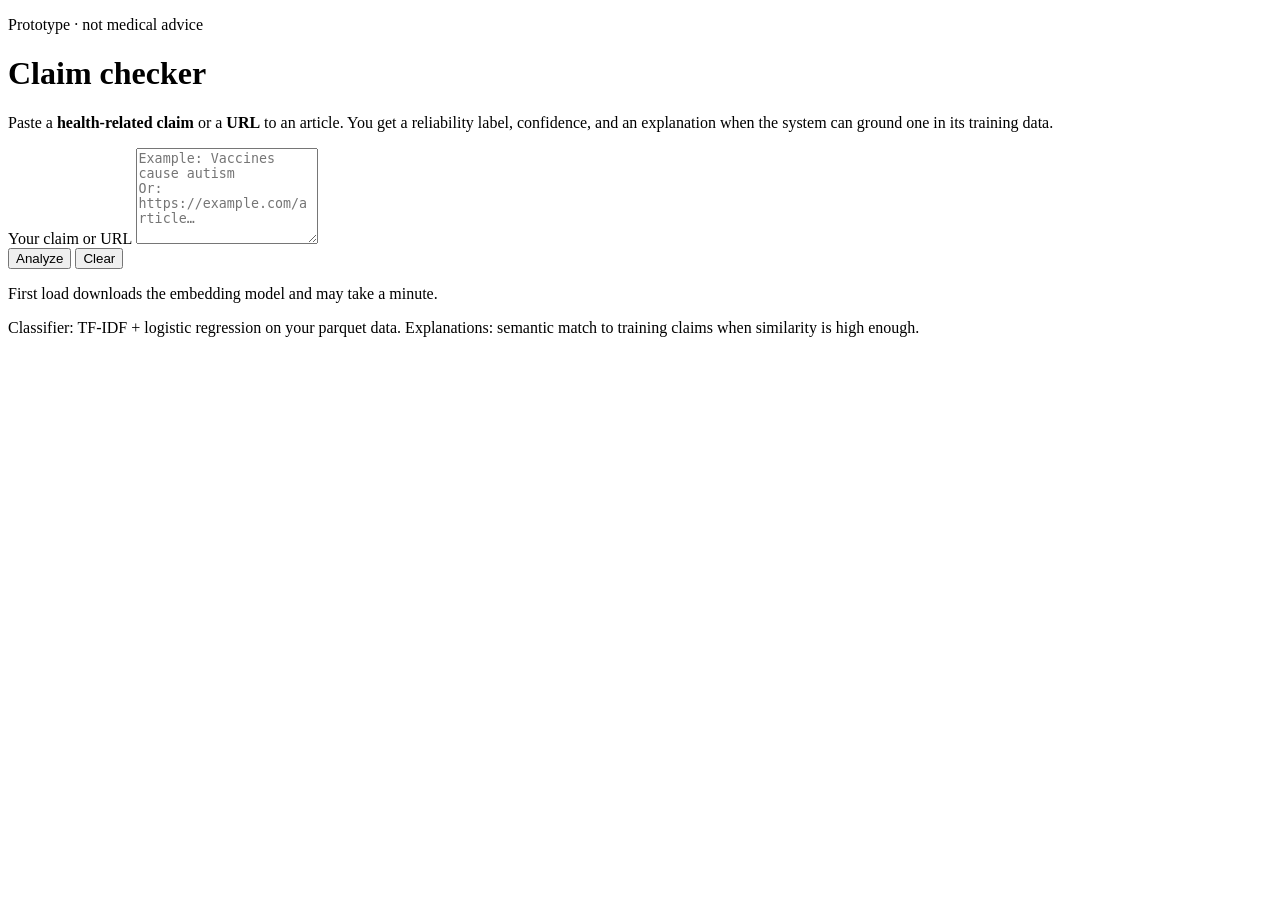
==== web/static/index.html @ 3135909e "restored version Made-with: Cursor" ====
<!DOCTYPE html>
<html lang="en">
<head>
  <meta charset="UTF-8" />
  <meta name="viewport" content="width=device-width, initial-scale=1" />
  <title>Health claim checker</title>
  <link rel="preconnect" href="https://fonts.googleapis.com" />
  <link rel="preconnect" href="https://fonts.gstatic.com" crossorigin />
  <link href="https://fonts.googleapis.com/css2?family=Literata:ital,opsz,wght@0,7..72,400;0,7..72,600;1,7..72,400&family=Syne:wght@500;600;700;800&display=swap" rel="stylesheet" />
  <link rel="stylesheet" href="/static/styles.css" />
</head>
<body>
  <div class="noise" aria-hidden="true"></div>
  <header class="site-header">
    <p class="eyebrow">Prototype · not medical advice</p>
    <h1>Claim checker</h1>
    <p class="lede">
      Paste a <strong>health-related claim</strong> or a <strong>URL</strong> to an article.
      You get a reliability label, confidence, and an explanation when the system can ground one in its training data.
    </p>
  </header>

  <main class="layout">
    <section class="panel input-panel">
      <label for="claim-input">Your claim or URL</label>
      <textarea
        id="claim-input"
        name="claim"
        rows="6"
        placeholder="Example: Vaccines cause autism&#10;Or: https://example.com/article…"
        autocomplete="off"
      ></textarea>
      <div class="actions">
        <button type="button" id="submit-btn" class="btn-primary">
          <span class="btn-label">Analyze</span>
          <span class="btn-spinner" hidden aria-hidden="true"></span>
        </button>
        <button type="button" id="clear-btn" class="btn-ghost">Clear</button>
      </div>
      <p class="hint">First load downloads the embedding model and may take a minute.</p>
    </section>

    <section class="panel result-panel" id="result-panel" hidden>
      <div class="result-inner">
        <p class="eyebrow result-eyebrow">Outcome</p>
        <div id="label-badge" class="label-badge" role="status"></div>
        <div class="confidence-row">
          <span class="conf-label">Confidence</span>
          <meter id="confidence-meter" min="0" max="1" low="0.5" high="0.8" optimum="0.9"></meter>
          <span id="confidence-value" class="conf-value"></span>
        </div>
        <h2 class="section-title">Explanation</h2>
        <div id="explanation-body" class="explanation-body"></div>
        <details class="meta-details" id="meta-details">
          <summary>Technical details</summary>
          <dl id="meta-dl" class="meta-dl"></dl>
        </details>
      </div>
    </section>

    <section class="panel error-panel" id="error-panel" hidden>
      <p class="error-title">Something went wrong</p>
      <p id="error-message" class="error-message"></p>
    </section>
  </main>

  <footer class="site-footer">
    <p>Classifier: TF-IDF + logistic regression on your parquet data. Explanations: semantic match to training claims when similarity is high enough.</p>
  </footer>

  <script src="/static/app.js" type="module"></script>
</body>
</html>
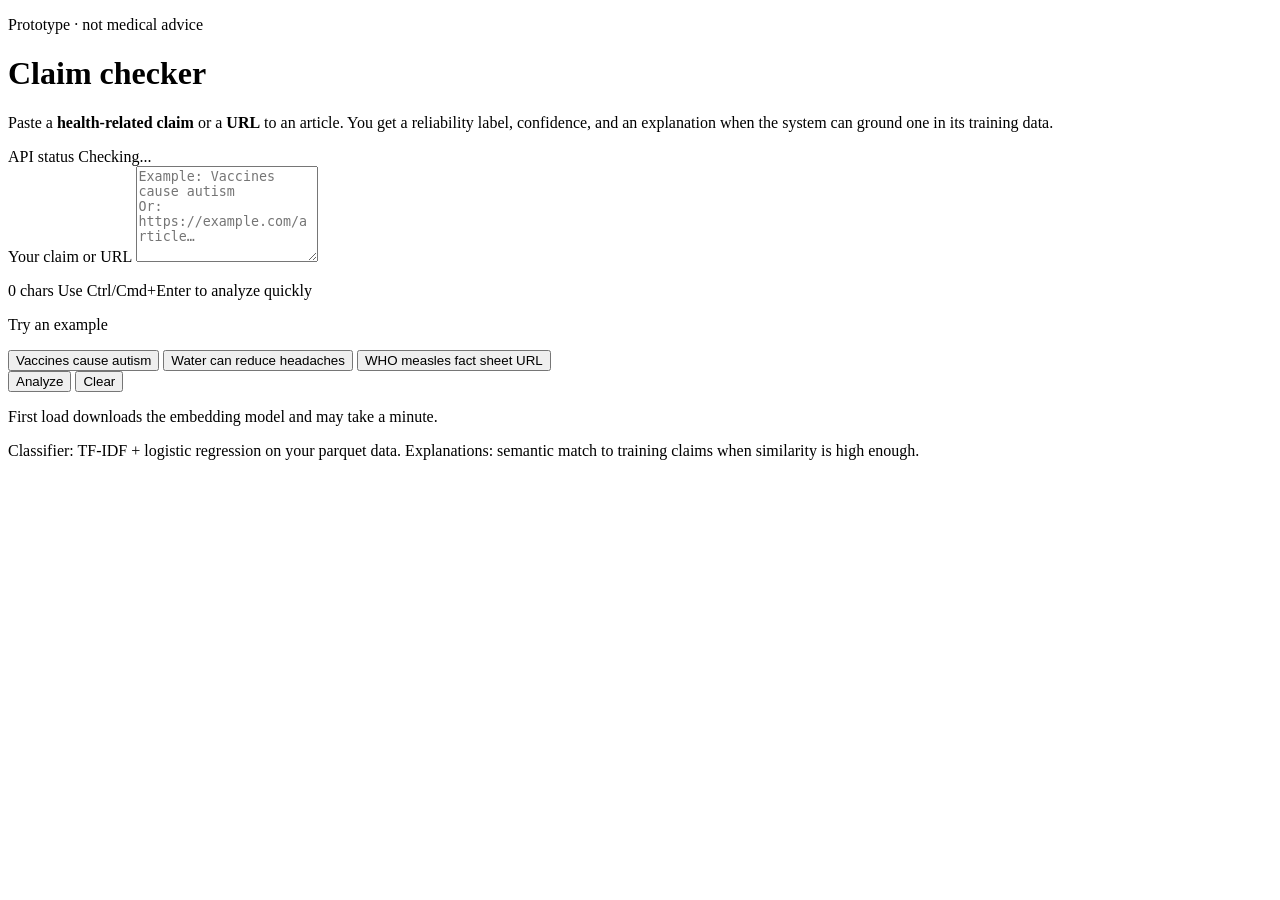
==== commit c490cbf7: "frontend" ====
--- a/web/static/index.html
+++ b/web/static/index.html
@@ -22,6 +22,10 @@
 
   <main class="layout">
     <section class="panel input-panel">
+      <div class="status-row">
+        <span class="status-label">API status</span>
+        <span id="api-status" class="api-status checking">Checking...</span>
+      </div>
       <label for="claim-input">Your claim or URL</label>
       <textarea
         id="claim-input"
@@ -30,6 +34,18 @@
         placeholder="Example: Vaccines cause autism&#10;Or: https://example.com/article…"
         autocomplete="off"
       ></textarea>
+      <p class="helper-row">
+        <span id="char-count">0 chars</span>
+        <span>Use Ctrl/Cmd+Enter to analyze quickly</span>
+      </p>
+      <div class="example-wrap">
+        <p class="example-title">Try an example</p>
+        <div class="example-list">
+          <button type="button" class="example-btn" data-example="Vaccines cause autism.">Vaccines cause autism</button>
+          <button type="button" class="example-btn" data-example="Drinking enough water can help reduce headaches in some people.">Water can reduce headaches</button>
+          <button type="button" class="example-btn" data-example="https://www.who.int/news-room/fact-sheets/detail/measles">WHO measles fact sheet URL</button>
+        </div>
+      </div>
       <div class="actions">
         <button type="button" id="submit-btn" class="btn-primary">
           <span class="btn-label">Analyze</span>
@@ -51,6 +67,9 @@
         </div>
         <h2 class="section-title">Explanation</h2>
         <div id="explanation-body" class="explanation-body"></div>
+        <div class="actions secondary-actions">
+          <button type="button" id="copy-btn" class="btn-ghost">Copy result</button>
+        </div>
         <details class="meta-details" id="meta-details">
           <summary>Technical details</summary>
           <dl id="meta-dl" class="meta-dl"></dl>
